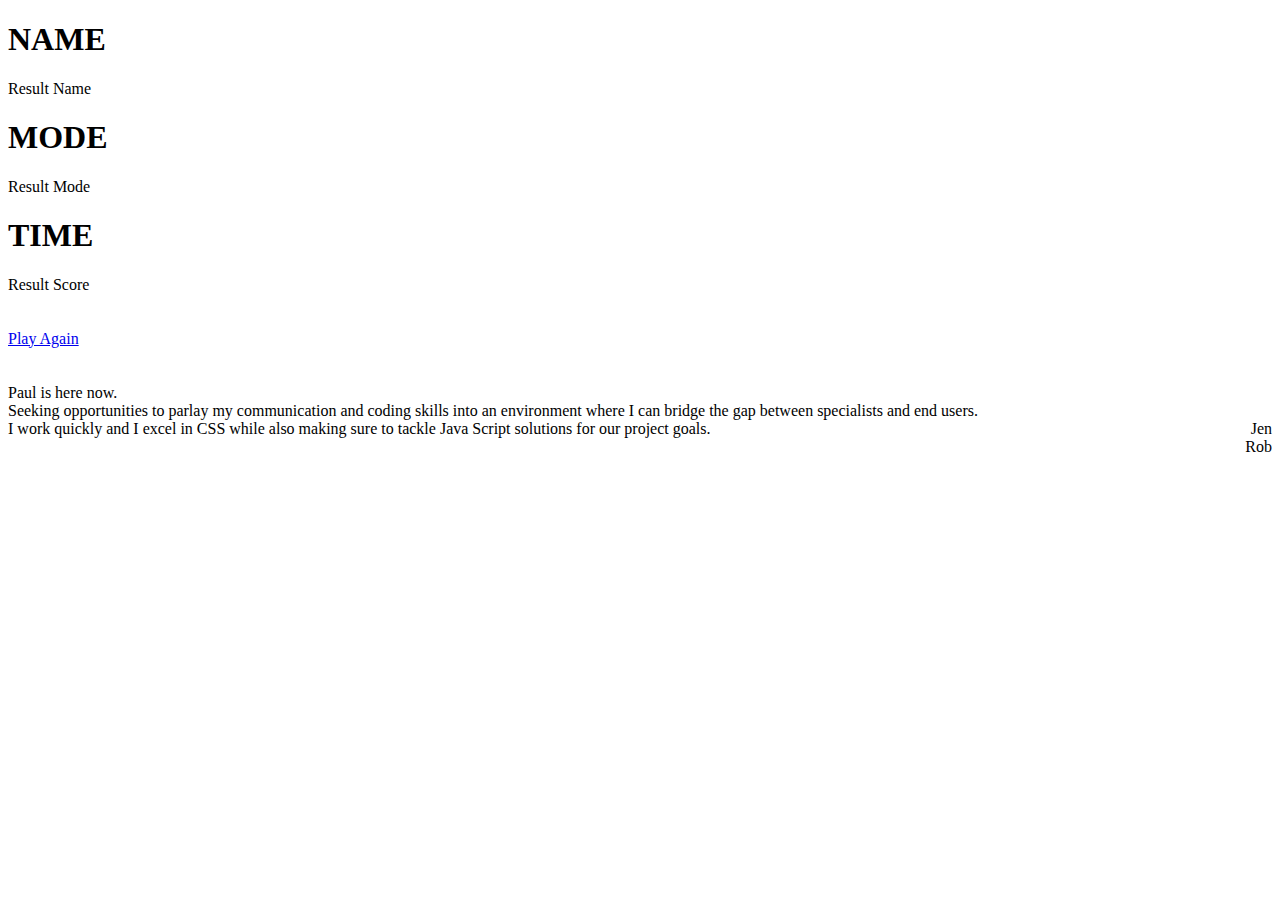
==== about.html @ a3e2a606 "jQuery conversion work" ====
<!DOCTYPE html>

<html lang='en'>

<head>
  <meta charset='UTF-8'>
  <meta name='viewport' content='width=device-width, initial-scale=1.0'>
  <link rel='stylesheet' href='css/style.css'>
  <script src="https://ajax.googleapis.com/ajax/libs/jquery/3.5.1/jquery.min.js"></script>
</head>

<body>
  <div id='wrapperDiv'>
    <header>
      <nav>
      </nav>
    </header>
    <main>

<div id="scoreBackground">
  <h1>NAME</h1>
  <div id="resultName">Result Name</div>
  
  <h1>MODE</h1>
  <div id="resultMode">Result Mode</div>
  
  <h1>TIME</h1>
  <div id="resultScore">Result Score</div>
  <br>
  <br>
  <a href="index.html" class="button" id="playAgain">Play Again</a>
</div>

 <br>

<!-- about info -->

<div id="profiles">

  
  <div class="aboutMeDiv"  id='aboutMe1'>
  </div>
  <br>
  <div class="aboutMeDiv" id='aboutMe2'></div>
  <div class="aboutMeDiv" id='aboutMe3'></div>

<div id="aboutMe1Text" class="aboutText">
  Paul is here now. 
</div>

<div id="aboutMe2Text" class="aboutText">
  Seeking opportunities to parlay my communication and coding skills into an environment where I can bridge the gap between specialists and end users.

  <br>
  <span style='float: right;'>Jen</span>
</div>

<div id="aboutMe3Text" class="aboutText">
  I work quickly and I excel in CSS while also making sure to tackle Java Script solutions for our project goals. 
<br>
  <span style='float: right;'>Rob</span>
</div>


</div>

<br>


</main>
</main>
<footer>
  
  
  
  
</footer>  

</div>


<!-- <script>

var $one = $('#aboutMe1Text');
var $two = $('#aboutMe2Text');
var $three = $('#aboutMe3Text');

function changeTheme(){

  if(one.style.color = 'transparent'){
    one.style.color = 'black';
    one.style.display = 'block';
  } else if (one.style.color = 'black'){
    one.style.display ='none';
    one.style.color = 'transparent';
    two.style.display = 'block';
    two.style.color = 'black';
  }



}
</script> -->

  <script type='text/javascript' src='js/about.js'></script>

</body>

</html>
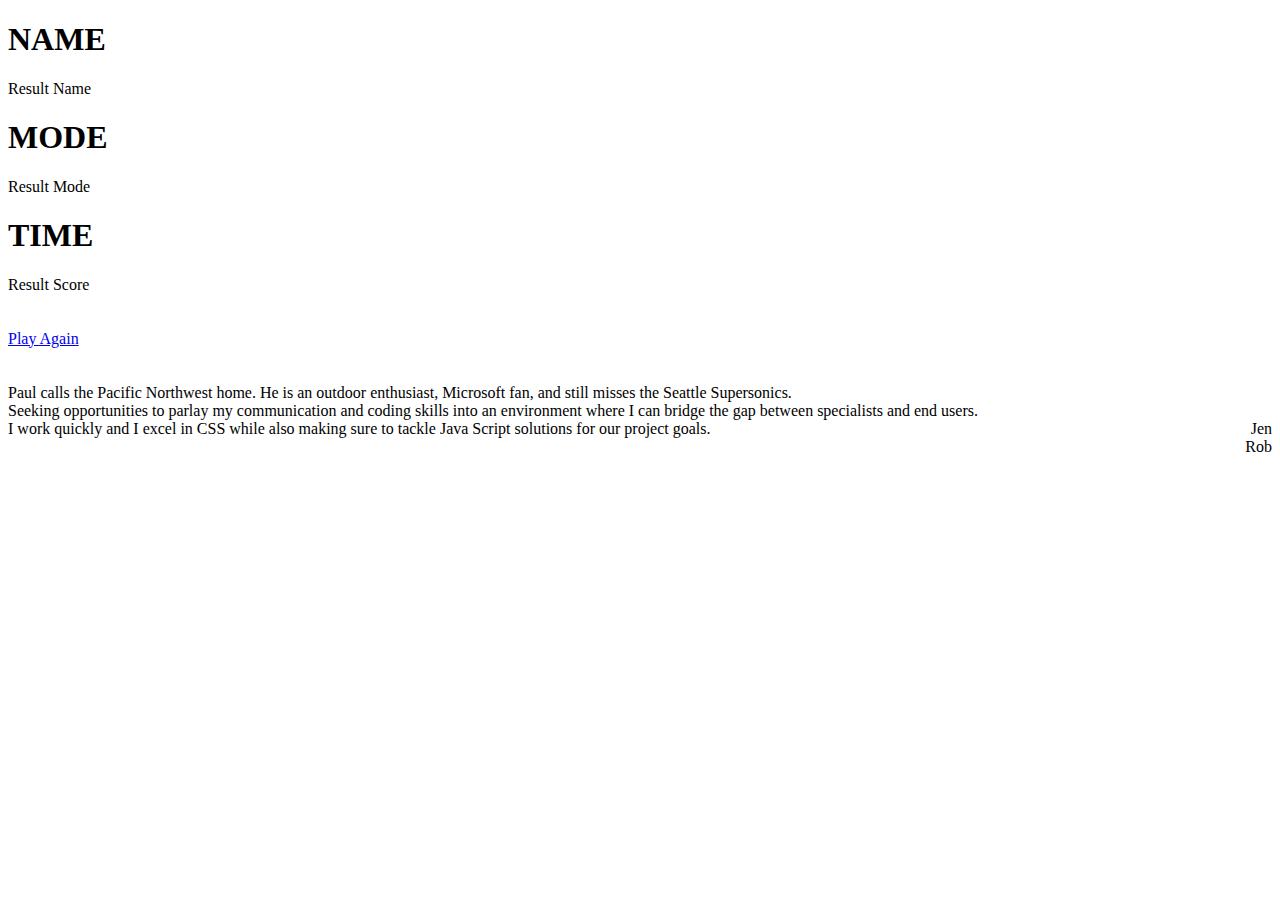
==== commit da8064f9: "addtl clean up" ====
--- a/about.html
+++ b/about.html
@@ -7,6 +7,8 @@
   <meta name='viewport' content='width=device-width, initial-scale=1.0'>
   <link rel='stylesheet' href='css/style.css'>
   <script src="https://ajax.googleapis.com/ajax/libs/jquery/3.5.1/jquery.min.js"></script>
+  <title>Concentration Cascadia</title>
+
 </head>
 
 <body>
@@ -16,6 +18,8 @@
       </nav>
     </header>
     <main>
+
+<!-- Cards front -->
 
 <div id="scoreBackground">
   <h1>NAME</h1>
@@ -33,6 +37,8 @@
 
  <br>
 
+
+
 <!-- about info -->
 
 <div id="profiles">
@@ -45,7 +51,7 @@
   <div class="aboutMeDiv" id='aboutMe3'></div>
 
 <div id="aboutMe1Text" class="aboutText">
-  Paul is here now. 
+  Paul calls the Pacific Northwest home. He is an outdoor enthusiast, Microsoft fan, and still misses the Seattle Supersonics. 
 </div>
 
 <div id="aboutMe2Text" class="aboutText">
@@ -79,11 +85,11 @@
 </div>
 
 
-<!-- <script>
+<script>
 
-var $one = $('#aboutMe1Text');
-var $two = $('#aboutMe2Text');
-var $three = $('#aboutMe3Text');
+var one = document.getElementById('aboutMe1Text');
+var two = document.getElementById('aboutMe2Text');
+var three = document.getElementById('aboutMe3Text');
 
 function changeTheme(){
 
@@ -100,10 +106,9 @@
 
 
 }
-</script> -->
+</script>
 
-  <script type='text/javascript' src='js/about.js'></script>
-
+    <script type='text/javascript' src='js/about.js'></script>
 </body>
 
 </html>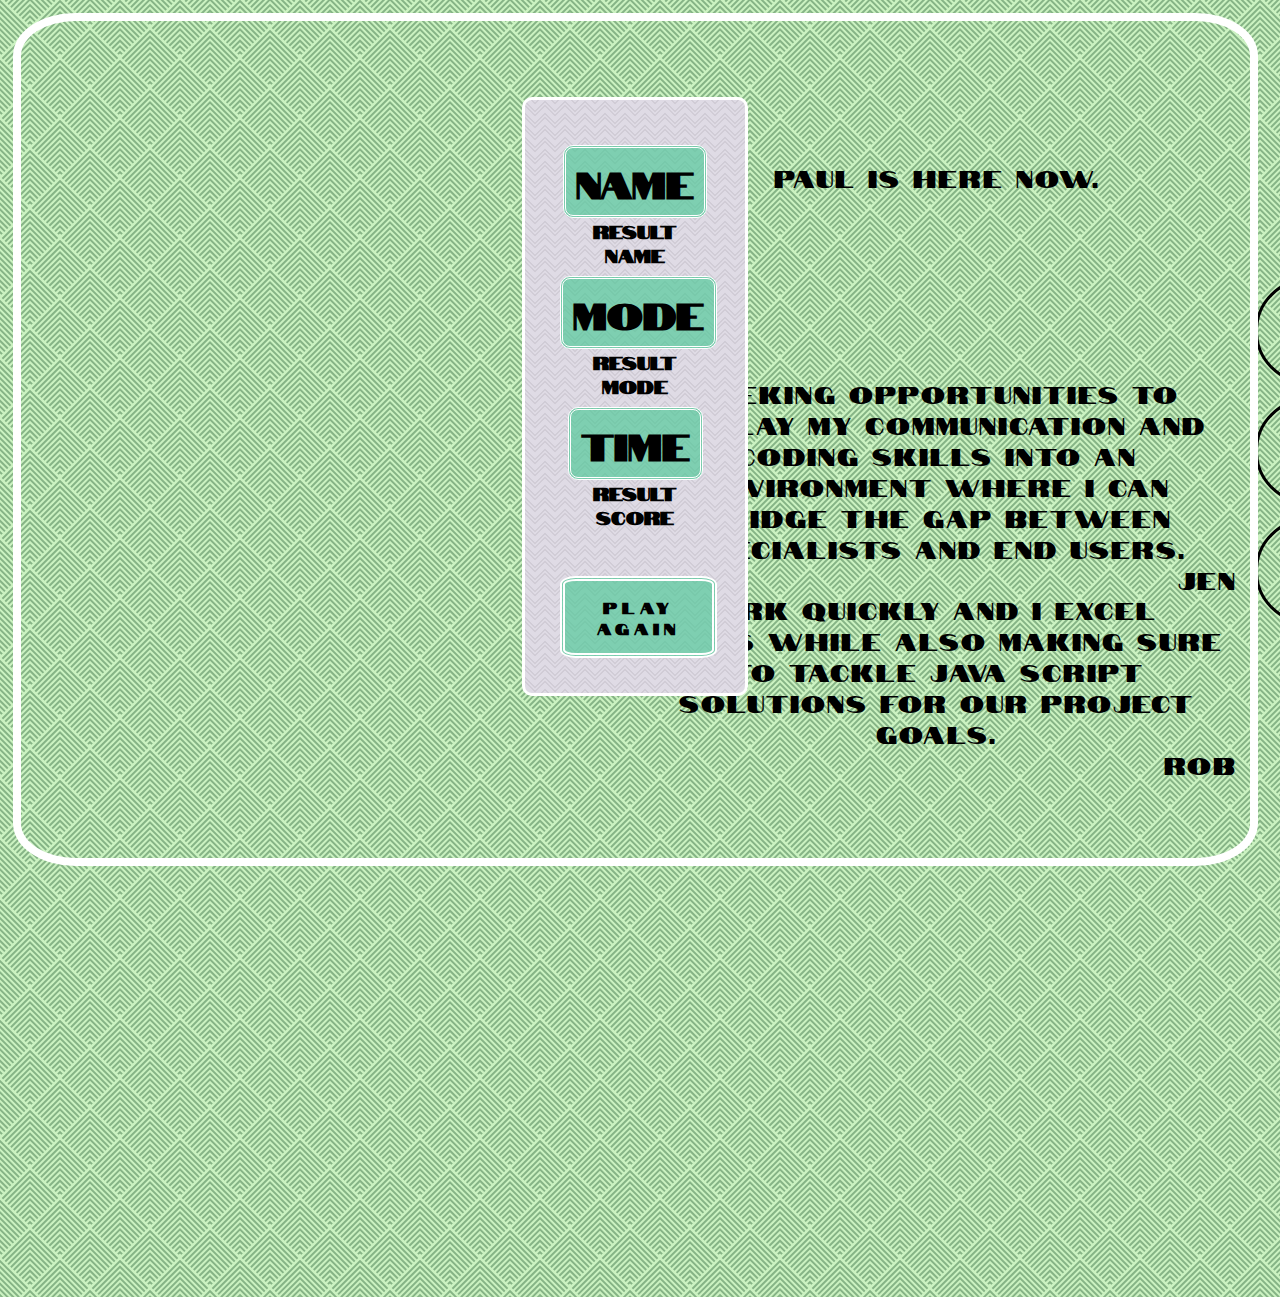
==== commit e2ad619f: "Merge pull request #1 from PVOBrien/jQueryTransform" ====
--- a/about.html
+++ b/about.html
@@ -7,8 +7,6 @@
   <meta name='viewport' content='width=device-width, initial-scale=1.0'>
   <link rel='stylesheet' href='css/style.css'>
   <script src="https://ajax.googleapis.com/ajax/libs/jquery/3.5.1/jquery.min.js"></script>
-  <title>Concentration Cascadia</title>
-
 </head>
 
 <body>
@@ -18,8 +16,6 @@
       </nav>
     </header>
     <main>
-
-<!-- Cards front -->
 
 <div id="scoreBackground">
   <h1>NAME</h1>
@@ -37,8 +33,6 @@
 
  <br>
 
-
-
 <!-- about info -->
 
 <div id="profiles">
@@ -51,7 +45,7 @@
   <div class="aboutMeDiv" id='aboutMe3'></div>
 
 <div id="aboutMe1Text" class="aboutText">
-  Paul calls the Pacific Northwest home. He is an outdoor enthusiast, Microsoft fan, and still misses the Seattle Supersonics. 
+  Paul is here now. 
 </div>
 
 <div id="aboutMe2Text" class="aboutText">
@@ -85,11 +79,11 @@
 </div>
 
 
-<script>
+<!-- <script>
 
-var one = document.getElementById('aboutMe1Text');
-var two = document.getElementById('aboutMe2Text');
-var three = document.getElementById('aboutMe3Text');
+var $one = $('#aboutMe1Text');
+var $two = $('#aboutMe2Text');
+var $three = $('#aboutMe3Text');
 
 function changeTheme(){
 
@@ -106,9 +100,10 @@
 
 
 }
-</script>
+</script> -->
 
-    <script type='text/javascript' src='js/about.js'></script>
+  <script type='text/javascript' src='js/about.js'></script>
+
 </body>
 
 </html>--- a/css/style.css
+++ b/css/style.css
@@ -0,0 +1,500 @@
+/* Note: Keep global variables organized
+
+Rob TODO:  Apply Theme to styling sheet
+
+Rob TODO:  Create 3 specific text styles for: Highlights, Paragraphs, & Sections
+
+Reminder: Notate new styles when pushing your branch
+
+*/
+
+@import url('https://fonts.googleapis.com/css2?family=Notable&display=swap');
+
+@import url('https://fonts.googleapis.com/css2?family=Lobster+Two&display=swap');
+
+@import url('https://fonts.googleapis.com/css2?family=Lobster+Two&family=Pacifico&display=swap');
+
+@import url('https://fonts.googleapis.com/css2?family=Lato&display=swap');
+
+*{
+  margin: 0;
+  padding: 0;
+}
+
+/* Global CSS Variables */
+
+html{
+  font-family: 'Notable', sans-serif;
+  background-color: #cbf2c1;
+  background-image: url("data:image/svg+xml,%3Csvg width='60' height='60' viewBox='0 0 60 60' xmlns='http://www.w3.org/2000/svg'%3E%3Cpath d='M54.627 0l.83.828-1.415 1.415L51.8 0h2.827zM5.373 0l-.83.828L5.96 2.243 8.2 0H5.374zM48.97 0l3.657 3.657-1.414 1.414L46.143 0h2.828zM11.03 0L7.372 3.657 8.787 5.07 13.857 0H11.03zm32.284 0L49.8 6.485 48.384 7.9l-7.9-7.9h2.83zM16.686 0L10.2 6.485 11.616 7.9l7.9-7.9h-2.83zm20.97 0l9.315 9.314-1.414 1.414L34.828 0h2.83zM22.344 0L13.03 9.314l1.414 1.414L25.172 0h-2.83zM32 0l12.142 12.142-1.414 1.414L30 .828 17.272 13.556l-1.414-1.414L28 0h4zM.284 0l28 28-1.414 1.414L0 2.544V0h.284zM0 5.373l25.456 25.455-1.414 1.415L0 8.2V5.374zm0 5.656l22.627 22.627-1.414 1.414L0 13.86v-2.83zm0 5.656l19.8 19.8-1.415 1.413L0 19.514v-2.83zm0 5.657l16.97 16.97-1.414 1.415L0 25.172v-2.83zM0 28l14.142 14.142-1.414 1.414L0 30.828V28zm0 5.657L11.314 44.97 9.9 46.386l-9.9-9.9v-2.828zm0 5.657L8.485 47.8 7.07 49.212 0 42.143v-2.83zm0 5.657l5.657 5.657-1.414 1.415L0 47.8v-2.83zm0 5.657l2.828 2.83-1.414 1.413L0 53.456v-2.83zM54.627 60L30 35.373 5.373 60H8.2L30 38.2 51.8 60h2.827zm-5.656 0L30 41.03 11.03 60h2.828L30 43.858 46.142 60h2.83zm-5.656 0L30 46.686 16.686 60h2.83L30 49.515 40.485 60h2.83zm-5.657 0L30 52.343 22.343 60h2.83L30 55.172 34.828 60h2.83zM32 60l-2-2-2 2h4zM59.716 0l-28 28 1.414 1.414L60 2.544V0h-.284zM60 5.373L34.544 30.828l1.414 1.415L60 8.2V5.374zm0 5.656L37.373 33.656l1.414 1.414L60 13.86v-2.83zm0 5.656l-19.8 19.8 1.415 1.413L60 19.514v-2.83zm0 5.657l-16.97 16.97 1.414 1.415L60 25.172v-2.83zM60 28L45.858 42.142l1.414 1.414L60 30.828V28zm0 5.657L48.686 44.97l1.415 1.415 9.9-9.9v-2.828zm0 5.657L51.515 47.8l1.414 1.413 7.07-7.07v-2.83zm0 5.657l-5.657 5.657 1.414 1.415L60 47.8v-2.83zm0 5.657l-2.828 2.83 1.414 1.413L60 53.456v-2.83zM39.9 16.385l1.414-1.414L30 3.658 18.686 14.97l1.415 1.415 9.9-9.9 9.9 9.9zm-2.83 2.828l1.415-1.414L30 9.313 21.515 17.8l1.414 1.413 7.07-7.07 7.07 7.07zm-2.827 2.83l1.414-1.416L30 14.97l-5.657 5.657 1.414 1.415L30 17.8l4.243 4.242zm-2.83 2.827l1.415-1.414L30 20.626l-2.828 2.83 1.414 1.414L30 23.456l1.414 1.414zM56.87 59.414L58.284 58 30 29.716 1.716 58l1.414 1.414L30 32.544l26.87 26.87z' fill='%231e572e' fill-opacity='0.4' fill-rule='evenodd'/%3E%3C/svg%3E");
+}
+
+#modeSpan {
+  position: absolute;
+  margin-top: 30px;
+  margin-left: 48px;
+}
+
+p {
+  font-family: 'Lato', sans-serif;}
+
+input{
+  font-family: 'Lobster Two', cursive;
+}
+
+h1{
+  background-color: rgb(61, 199, 142, 0.6);
+  display: inline-block;
+  padding: 10px;
+  margin-top: 10px;
+  border-radius: 10px;
+  border: double 3px white;
+}
+
+#wrapperDiv{
+
+text-align: center;
+
+margin: 1%;
+
+height: 93vh;
+
+width: 96%;
+
+border: solid white 8px;
+
+border-radius: 5%;
+
+background-color: transparent;
+
+}
+
+#wrapperDiv2{
+
+margin: 1%;
+
+height: 87vh;
+
+width: 96%;
+
+background: transparent;
+
+border: solid white 8px;
+
+border-radius: 5%;
+
+}
+
+#wrapperDiv3{
+  margin: 1%;
+  height: 87vh;
+  width: 96%;
+  background: transparent;
+  border: solid white 8px;
+  border-radius: 5%;
+  border-bottom: none;
+  border-top: none;
+  }
+
+.concentration {
+  width: 82%;
+  height: 669px;
+  margin: auto;
+  display: flex;
+  flex-wrap: wrap;
+  perspective: 1000px;
+  border: none;
+  margin-left: 103px;
+  margin-top: 35px;
+  align-content: space-around;
+  align-items: center;
+}
+
+.new-cards {
+  /* max-height: 150px; */
+  max-width: 150px;
+  flex-grow: 1;
+  margin: 20px;
+}
+
+
+
+#picLeft {
+    background-color: #d3efdf;
+background-image: url("data:image/svg+xml,%3Csvg width='16' height='20' viewBox='0 0 16 20' xmlns='http://www.w3.org/2000/svg'%3E%3Cg fill='%23eb9589' fill-opacity='0.4' fill-rule='evenodd'%3E%3Cpath d='M8 0v20L0 10M16 0v10L8 0M16 10v10H8'/%3E%3C/g%3E%3C/svg%3E");
+  }
+
+.button {
+  background-color: rgb(61, 199, 142, 0.6);
+  border: none;
+  color: black;
+  padding: 15px 32px;
+  text-align: center;
+  text-decoration: none;
+  display: inline-block;
+  font-size: 16px;
+  letter-spacing: 5px;
+  border: double white 5px;
+  border-radius: 10%;
+}
+
+#playAgain:hover{
+color: red;
+}
+
+a {
+  text-decoration: none;
+  color: white;
+  padding: 3px;
+  border-radius: 4px;
+}
+
+.forms {
+  font-family: 'Pacifico', cursive;
+}
+
+h4 {
+  letter-spacing: 2px;
+  margin-top: 3px;
+}
+
+#nameForm {
+  text-align: left;
+
+}
+
+.spaceholder {
+  float: right;
+}
+
+.spaceholder2 {
+  float: left;
+}
+
+#subButton {
+  position: absolute;
+  left: -270px;
+  right: 0;
+  bottom: 0;
+  top: 3;
+  margin-left: auto;
+  margin-right: auto;
+  width: 400px;
+  height: 55px;
+  margin-top: 55px;
+}
+
+/* Page 1 variables */
+
+#homeHolder{
+  position: relative;
+  background-color: #d3efdf;
+  background-image: url("data:image/svg+xml,%3Csvg width='16' height='20' viewBox='0 0 16 20' xmlns='http://www.w3.org/2000/svg'%3E%3Cg fill='%23d83720' fill-opacity='0.4' fill-rule='evenodd'%3E%3Cpath d='M8 0v20L0 10M16 0v10L8 0M16 10v10H8'/%3E%3C/g%3E%3C/svg%3E");
+  height: 300px;
+  margin-top: 210px;
+  width: 100%;
+}
+
+#instructions{
+  background-color: honeydew;
+  margin: auto;
+  position: absolute;
+  top: 0; left: 0%; bottom: 0; right: 0;
+  width: 600px; /* Need a specific value to work */
+  height: 350px;
+  width: 40%;
+  text-align: center;
+  padding: 40px;
+  border-radius: 10%;
+}
+
+#instructionline {
+  margin-bottom: 10px;
+}
+/* Page 2 variables */
+ 
+#gameBoard{
+  position: absolute;
+  border: white 2px solid;
+  height: 90vh;
+  width: 96vw;
+  margin: 1vh;
+  padding: 2vh;
+  min-width: 96wv;
+  min-height: 90vh;
+}
+
+/* .cards{ */
+  /* height: 275px;
+  width: 200px;
+  background-color: #e61c1c;
+  background-image: radial-gradient(circle, #f5f5f5 20%, transparent 10%), radial-gradient(circle, #f5f5f5 20%, transparent 10%);
+  background-size: 50px 50px;
+  background-position: 0 0, 25px 25px;
+  border-radius: 20px;
+  border: solid white 9px;
+  float: left;
+  margin: 30px;
+}  */
+
+/* .cards2{
+  height: 275px;
+  width: 200px;
+  background: url(../img/jessica-weiller-kZ8dyUT0h30-unsplash.jpg) no-repeat center center; 
+  -webkit-background-size: cover;
+  -moz-background-size: cover;
+  -o-background-size: cover;
+  background-size: cover;
+  border-radius: 20px;
+  border: solid white 9px;
+  float: left;
+  margin: 30px;
+} */
+
+
+
+#toHome{
+  position: absolute;
+  font-size: smaller;
+  margin-top: 100px;
+margin-left: -21px;
+border-radius: 9%;
+}
+ 
+
+#infoDiv{
+  padding-top: 10px;
+  border-radius: 9% 0 0 0;
+  text-align: center;
+  width: 100px;
+  position: fixed;
+  background-color: honeydew;
+  height: 180px;
+  bottom: 0;
+  right: 0;
+  color: black;
+  font-weight: bolder;
+  font-size: large;
+  background-color: #d3efdf;
+  background-image: url("data:image/svg+xml,%3Csvg width='16' height='20' viewBox='0 0 16 20' xmlns='http://www.w3.org/2000/svg'%3E%3Cg fill='%23d83720' fill-opacity='0.4' fill-rule='evenodd'%3E%3Cpath d='M8 0v20L0 10M16 0v10L8 0M16 10v10H8'/%3E%3C/g%3E%3C/svg%3E");
+  border: white solid 3px;
+} 
+
+
+/* This is to flip cards on flip click */
+/* Still working on it, please dont mess w it as im still making images fit*/
+.memory-game {
+
+  width: 82%;
+  height: 669px;
+  margin: auto;
+  display: flex;
+  flex-wrap: wrap;
+  perspective: 1000px;
+  border: none;
+  margin-left: 103px;
+  margin-top: 35px;
+}
+
+.onboard {
+  border: none;
+  width: calc(20% - 10px);
+  height: calc(25.333% - 10px);
+  margin: 15px;
+  margin-left: 30px;
+  margin-right: 30px;
+  position: relative;
+  transform: scale(1);
+  transform-style: preserve-3d;
+  transition: transform .5s;
+}
+
+
+.onboard:active {
+  transform: scale(0.97);
+  transition: transform .2s;
+  border: none;
+}
+
+.onboard.flip {
+  border: none;
+  transform: rotateY(180deg);
+}
+
+.front-face,
+.back-face {
+  width: 100%;
+  height: 100%;
+  padding: 10px;
+  position: absolute;
+  border-radius: 5px;
+  background: transparent;
+  border: none;
+  background-color: white;
+  backface-visibility: hidden;
+  border-radius: 10%;
+  border: solid 1px white;
+}
+
+.front-face {
+  transform: rotateY(180deg);
+  border: none;
+}
+
+.never-show{
+  display: none;
+}
+
+.hide-it{
+
+ animation: hide 5s 1 forwards;
+
+}
+
+@keyframes hide {
+  from {opacity: 1;}
+  to{opacity: 0.0;}
+}
+
+.bouncy{
+  background-color: teal;
+  animation: bouncy 5s infinite linear;
+  position:relative;
+  border-radius: 4px;
+  color: white;
+  border-style: none;
+  font-family: 'Pacifico', cursive;
+  padding: 3px;
+  font-size: larger;
+}
+
+@keyframes bouncy {
+  0%{top:0em;}
+  40%{top:0em}
+  43%{top:-0.9em}
+  46%{top:0em}
+  48%{top:-0.4em}
+  50%{top:0em}
+  100%{top:0em;}
+} 
+
+/* Page 3 styles */
+
+.aboutMeDiv{
+  right: 8px;
+position: absolute;
+  width: 100px;
+  height: 100px;
+  background-color: indigo;
+  border-radius: 50%;
+  border: solid black 3px;
+}
+
+#profiles{
+  top: -518px;
+  background-color: transparent;
+  position: relative;
+  width: 600px;
+  height: 527px;
+  right: 0;
+  left: 748px;
+  z-index: -1;
+}
+
+.aboutText {
+  background-color: transparent;
+  width: 100%;
+  height: 45%;
+
+  font-size: x-large;
+  margin-left: -139px;
+  margin-top: -45px;
+  margin-bottom: 10px;
+  letter-spacing: 2px;
+  padding: 7px;
+}
+
+#aboutMe1{
+  top: 100px;
+  position: absolute;
+  background-color: rgb(255, 255, 255);
+  background: url(../img/paulheadshot.jpeg) no-repeat center center; 
+  -webkit-background-size: cover;
+  -moz-background-size: cover;
+  -o-background-size: cover;
+  background-size: cover;
+}
+#aboutMe2{
+  top: 220px;
+  position: absolute;
+  background-color: rgb(103, 245, 60);
+  background: url(../img/jcheadshot.jpeg) no-repeat center center; 
+  -webkit-background-size: cover;
+  -moz-background-size: cover;
+  -o-background-size: cover;
+  background-size: cover;
+}
+#aboutMe3{
+  top: 340px;
+  position: absolute;
+  background-color: rgb(83, 95, 204);
+  background: url(../img/rizoheadshot.jpg) no-repeat center center; 
+  -webkit-background-size: cover;
+  -moz-background-size: cover;
+  -o-background-size: cover;
+  background-size: cover;
+}
+
+#obrien-blurb {
+  opacity: 0%;
+}
+
+#obrien-blurb:hover {
+  /* animation-duration: 3s; */
+  /* animation-name: bioslideout; */
+  animation: bioslideout 1.5s forwards ease-in;
+}
+
+@keyframes bioslideout {
+  0% {
+    opacity: 0%;
+    transform: translateX(150%);
+  }
+  /* 50%{
+    transform: translateX(-8%);
+  }
+  65%{
+    transform: translateX(-20%);
+  }
+  80%{
+    transform: translateX(-60%);
+  } */
+  95%{
+    transform: translateX(-160%);
+  }
+	100% {
+    opacity: 100%;
+		transform: translateX(-150%);
+	}
+}
+
+#scoreBackground {
+  border-radius: 10px;
+  background-color: #DFDBE5;
+  background-image: url("data:image/svg+xml,%3Csvg xmlns='http://www.w3.org/2000/svg' width='20' height='12' viewBox='0 0 20 12'%3E%3Cg fill-rule='evenodd'%3E%3Cg id='charlie-brown' fill='%23aca8b2' fill-opacity='0.4'%3E%3Cpath d='M9.8 12L0 2.2V.8l10 10 10-10v1.4L10.2 12h-.4zm-4 0L0 6.2V4.8L7.2 12H5.8zm8.4 0L20 6.2V4.8L12.8 12h1.4zM9.8 0l.2.2.2-.2h-.4zm-4 0L10 4.2 14.2 0h-1.4L10 2.8 7.2 0H5.8z'/%3E%3C/g%3E%3C/g%3E%3C/svg%3E");
+  display: inline-block;
+  width: 150px;
+  padding: 35px;
+  border: 3px white solid;
+  animation: scoreboardSlide 10s 1s 1 forwards;
+  margin-top: 76px;
+  font-size: large;
+  font-weight: bold;
+  z-index: 34;
+}
+
+@keyframes scoreboardSlide {
+  from {margin-left: 0px;}
+  to{margin-left: -800px;}
+
+}